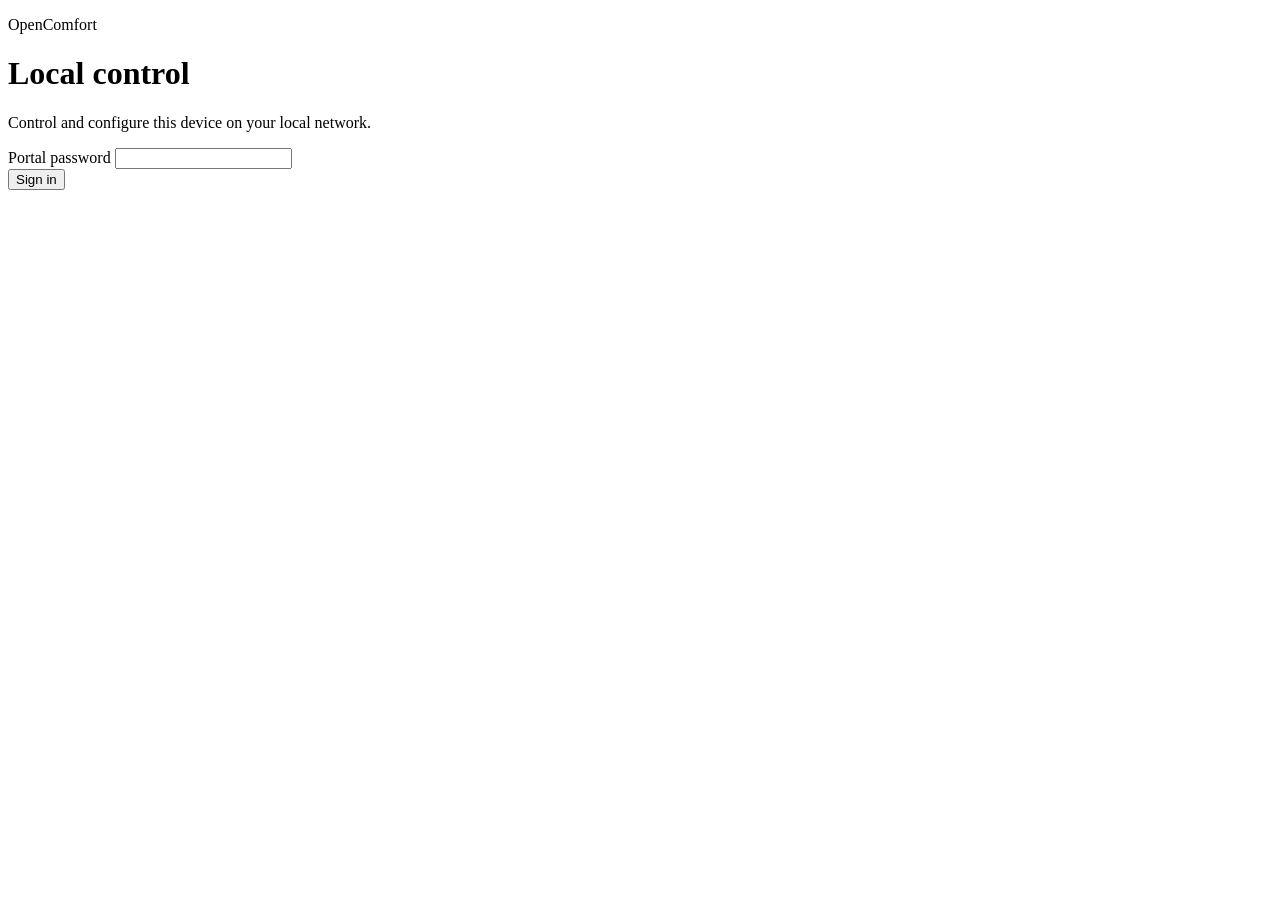
==== main/spiffs/www/runtime.html @ d3b41f8e "feat: add web mqtt and matter connectors Co-authored-by: Justin <simply-justin@users.noreply.github." ====
<!DOCTYPE html>
<html lang="en">
<head>
  <meta charset="utf-8" />
  <meta name="viewport" content="width=device-width, initial-scale=1" />
  <title>OpenComfort</title>
  <link rel="stylesheet" href="/css/app.css" />
</head>
<body>
  <main class="shell">
    <header class="brand">
      <p class="brand__eyebrow">OpenComfort</p>
      <h1 id="title">Local control</h1>
      <p id="subtitle" class="lede">Control and configure this device on your local network.</p>
    </header>
    <oc-alert id="alert" hidden></oc-alert>

    <section id="loginPanel" class="panel">
      <div class="field">
        <label for="loginPassword">Portal password</label>
        <input id="loginPassword" type="password" autocomplete="current-password" />
      </div>
      <div class="actions">
        <button class="button-primary" id="loginButton" type="button">Sign in</button>
      </div>
    </section>

    <div id="dashboard" hidden>
      <section class="panel section">
        <h2 id="deviceName">Device</h2>
        <p id="status" class="muted">Loading state…</p>
        <div class="field checkbox-field">
          <label><input id="powerOn" type="checkbox" /> Power</label>
        </div>
        <div class="field">
          <label for="mode">Mode</label>
          <select id="mode">
            <option value="off">Off</option><option value="cool">Cool</option>
            <option value="heat">Heat</option><option value="dry">Dry</option>
            <option value="fan">Fan</option><option value="auto">Auto</option>
          </select>
        </div>
        <div class="field">
          <label for="targetTempC">Target temperature</label>
          <input id="targetTempC" type="number" step="0.5" />
        </div>
        <div class="field">
          <label for="fan">Fan speed</label>
          <select id="fan">
            <option value="auto">Auto</option><option value="low">Low</option>
            <option value="medium">Medium</option><option value="high">High</option>
          </select>
        </div>
        <div class="actions"><button class="button-primary" id="applyState" type="button">Apply</button></div>
      </section>

      <section class="panel section">
        <h2>Connectors</h2>
        <div class="field"><label for="friendlyName">Device name</label><input id="friendlyName" maxlength="32" /></div>
        <div class="field checkbox-field"><label><input id="mqttEnabled" type="checkbox" /> Home Assistant MQTT</label></div>
        <div class="field"><label for="mqttHost">MQTT broker</label><input id="mqttHost" maxlength="127" /></div>
        <div class="field"><label for="mqttPort">MQTT port</label><input id="mqttPort" type="number" min="1" max="65535" /></div>
        <div class="field checkbox-field"><label><input id="mqttTls" type="checkbox" /> Verify TLS</label></div>
        <div class="field"><label for="mqttUsername">New MQTT username (optional)</label><input id="mqttUsername" maxlength="64" autocomplete="username" /></div>
        <div class="field"><label for="mqttPassword">New MQTT password (optional)</label><input id="mqttPassword" type="password" maxlength="128" autocomplete="new-password" /></div>
        <div class="field checkbox-field" id="matterField"><label><input id="matterEnabled" type="checkbox" /> Matter</label></div>
        <div class="field"><label for="adminPassword">New portal password (optional)</label><input id="adminPassword" type="password" minlength="8" maxlength="64" autocomplete="new-password" /></div>
        <div class="actions">
          <button class="button-secondary" id="commissionMatter" type="button">Open Matter commissioning</button>
          <button class="button-primary" id="saveConnectors" type="button">Save and reboot</button>
        </div>
      </section>

      <section class="panel section">
        <h2>Replace Wi‑Fi</h2>
        <div class="field"><label for="wifiSsid">SSID</label><input id="wifiSsid" maxlength="32" /></div>
        <div class="field"><label for="wifiPassword">Password</label><input id="wifiPassword" type="password" maxlength="64" autocomplete="new-password" /></div>
        <div class="actions"><button class="button-primary" id="saveWifi" type="button">Save and reboot</button></div>
      </section>
    </div>
  </main>
  <script src="/js/runtime.js"></script>
</body>
</html>
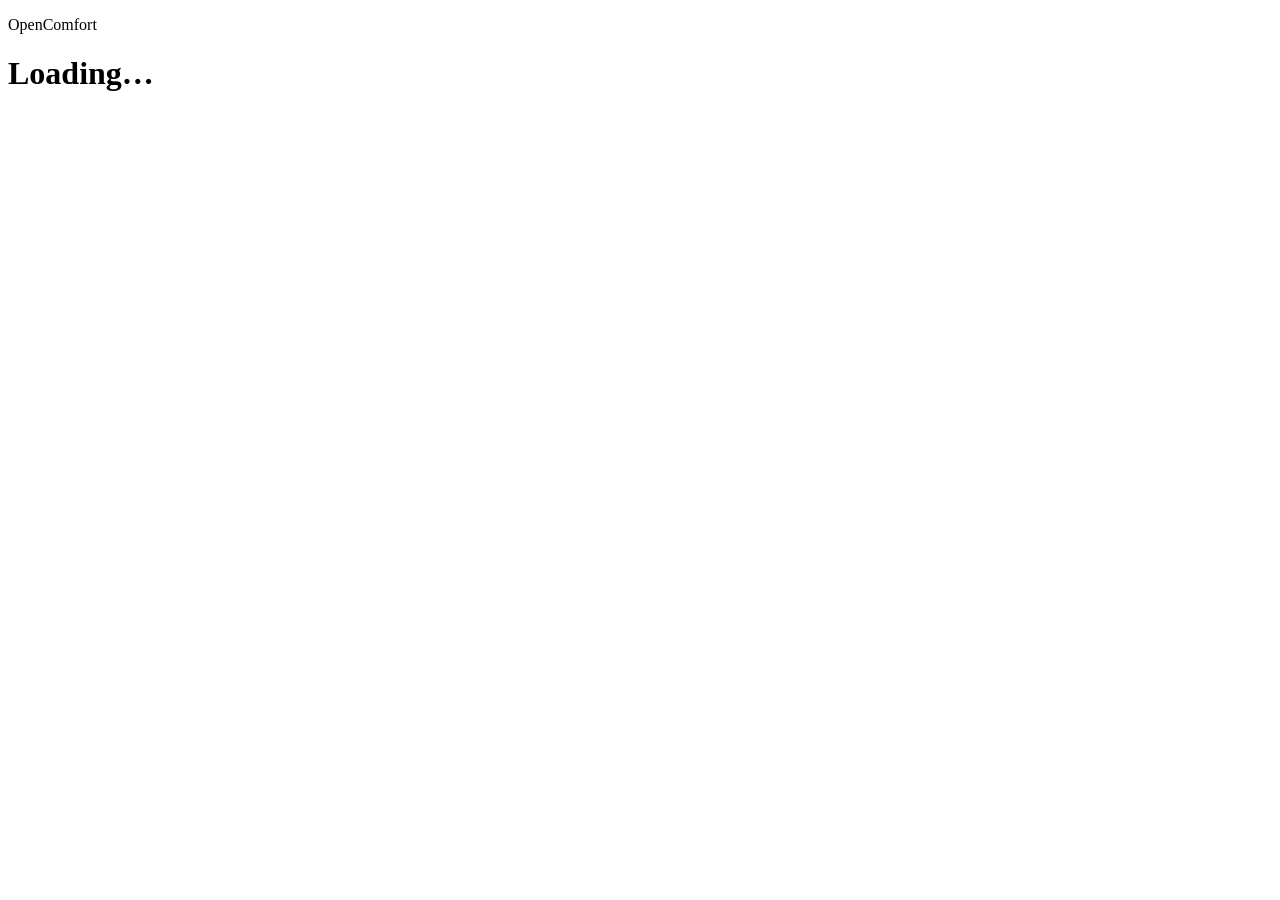
==== commit 2868f98f: "feat: redesign the setup and runtime portal Setup is now three steps with an iOS-style network list " ====
--- a/main/spiffs/www/runtime.html
+++ b/main/spiffs/www/runtime.html
@@ -7,77 +7,9 @@
   <link rel="stylesheet" href="/css/app.css" />
 </head>
 <body>
-  <main class="shell">
-    <header class="brand">
-      <p class="brand__eyebrow">OpenComfort</p>
-      <h1 id="title">Local control</h1>
-      <p id="subtitle" class="lede">Control and configure this device on your local network.</p>
-    </header>
-    <oc-alert id="alert" hidden></oc-alert>
-
-    <section id="loginPanel" class="panel">
-      <div class="field">
-        <label for="loginPassword">Portal password</label>
-        <input id="loginPassword" type="password" autocomplete="current-password" />
-      </div>
-      <div class="actions">
-        <button class="button-primary" id="loginButton" type="button">Sign in</button>
-      </div>
-    </section>
-
-    <div id="dashboard" hidden>
-      <section class="panel section">
-        <h2 id="deviceName">Device</h2>
-        <p id="status" class="muted">Loading state…</p>
-        <div class="field checkbox-field">
-          <label><input id="powerOn" type="checkbox" /> Power</label>
-        </div>
-        <div class="field">
-          <label for="mode">Mode</label>
-          <select id="mode">
-            <option value="off">Off</option><option value="cool">Cool</option>
-            <option value="heat">Heat</option><option value="dry">Dry</option>
-            <option value="fan">Fan</option><option value="auto">Auto</option>
-          </select>
-        </div>
-        <div class="field">
-          <label for="targetTempC">Target temperature</label>
-          <input id="targetTempC" type="number" step="0.5" />
-        </div>
-        <div class="field">
-          <label for="fan">Fan speed</label>
-          <select id="fan">
-            <option value="auto">Auto</option><option value="low">Low</option>
-            <option value="medium">Medium</option><option value="high">High</option>
-          </select>
-        </div>
-        <div class="actions"><button class="button-primary" id="applyState" type="button">Apply</button></div>
-      </section>
-
-      <section class="panel section">
-        <h2>Connectors</h2>
-        <div class="field"><label for="friendlyName">Device name</label><input id="friendlyName" maxlength="32" /></div>
-        <div class="field checkbox-field"><label><input id="mqttEnabled" type="checkbox" /> Home Assistant MQTT</label></div>
-        <div class="field"><label for="mqttHost">MQTT broker</label><input id="mqttHost" maxlength="127" /></div>
-        <div class="field"><label for="mqttPort">MQTT port</label><input id="mqttPort" type="number" min="1" max="65535" /></div>
-        <div class="field checkbox-field"><label><input id="mqttTls" type="checkbox" /> Verify TLS</label></div>
-        <div class="field"><label for="mqttUsername">New MQTT username (optional)</label><input id="mqttUsername" maxlength="64" autocomplete="username" /></div>
-        <div class="field"><label for="mqttPassword">New MQTT password (optional)</label><input id="mqttPassword" type="password" maxlength="128" autocomplete="new-password" /></div>
-        <div class="field checkbox-field" id="matterField"><label><input id="matterEnabled" type="checkbox" /> Matter</label></div>
-        <div class="field"><label for="adminPassword">New portal password (optional)</label><input id="adminPassword" type="password" minlength="8" maxlength="64" autocomplete="new-password" /></div>
-        <div class="actions">
-          <button class="button-secondary" id="commissionMatter" type="button">Open Matter commissioning</button>
-          <button class="button-primary" id="saveConnectors" type="button">Save and reboot</button>
-        </div>
-      </section>
-
-      <section class="panel section">
-        <h2>Replace Wi‑Fi</h2>
-        <div class="field"><label for="wifiSsid">SSID</label><input id="wifiSsid" maxlength="32" /></div>
-        <div class="field"><label for="wifiPassword">Password</label><input id="wifiPassword" type="password" maxlength="64" autocomplete="new-password" /></div>
-        <div class="actions"><button class="button-primary" id="saveWifi" type="button">Save and reboot</button></div>
-      </section>
-    </div>
+  <main class="shell" id="app">
+    <p class="eyebrow">OpenComfort</p>
+    <h1>Loading…</h1>
   </main>
   <script src="/js/runtime.js"></script>
 </body>
